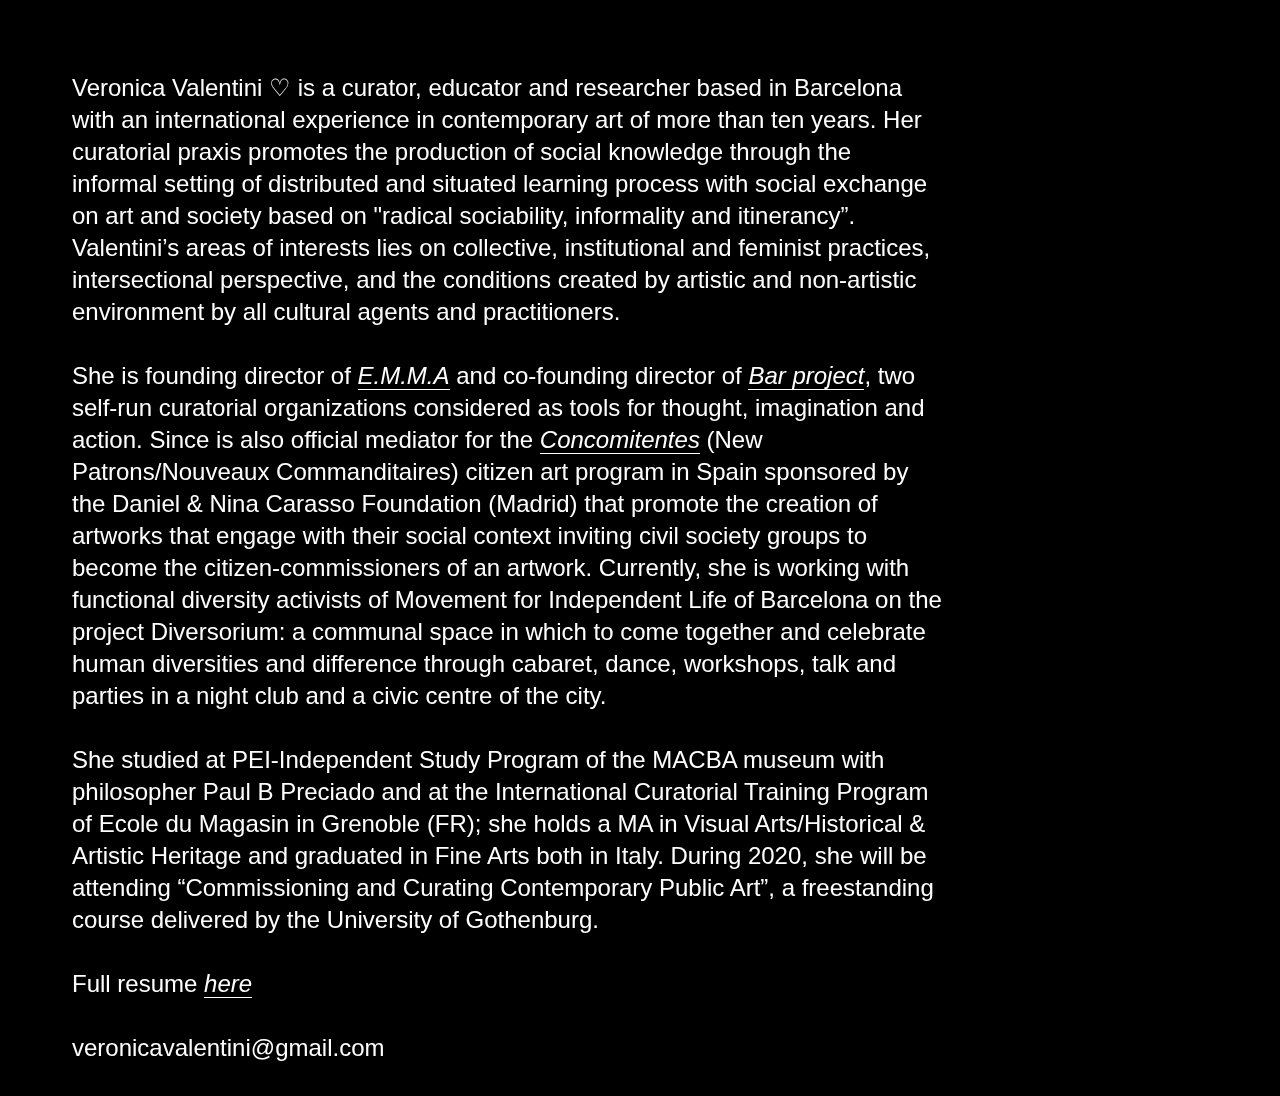
==== index.html @ d31f0b23 "Update index.html" ====
<!DOCTYPE html>
<html>
	<head>
		<title>three.js css3d - panorama</title>
		<meta charset="utf-8">
		<meta name="viewport" content="width=device-width, user-scalable=no, minimum-scale=1.0, maximum-scale=1.0">
		<link type="text/css" rel="stylesheet" href="">
      
      <style>
        
body {
    margin: 0;
	background-color: #000;
	color: white;
}
        
.back {   
   position: fixed;
   z-index:1;
   top: 0;
   left: 0;
   width: 100%;
   height: 100%;
   background: linear-gradient(135deg, rgba(0,0,0,.3) 0%, rgba(0,0,0,.1) 100%);
        }
       

p {margin:0}

a {
	color: white;
	text-decoration: none;
  	font-style:italic;
  	font-weight: 300; 
    border-bottom: 1px solid currentColor;
    pointer-events: auto;
}
        
/*a:before {
   content: "⇲ ";
   text-decoration: none !important;
}*/

a:hover {
	text-decoration: line-through;
}
        
a.logo {
    border-bottom: none;
}

button {
	cursor: pointer;
	text-transform: uppercase;
}


        
#more {display: none;}
             
.logos {
	position: absolute;
  	opacity: .8;
    z-index: 2;
    float: left;
    top: 20rem;
    right: -17rem;
    -ms-transform: rotate(-90deg);
    -webkit-transform: rotate(-90deg);
    transform: rotate(-90deg);
        }
        
.emma, .conc, .bar {
  	width: 9rem;
    padding: 2.5rem;
        }
        
.nombre {
  font-weight: 300;

        }

#info {
    font-family: "Helvetica Neue", Helvetica, Arial, sans-serif;
    font-weight: 300;
    /* background-color: rgba(0, 0, 0, 0.2); */
    /* background-size: cover; */
    /* text-shadow: 2px 2px 6px black;*/
    position: absolute;
    overflow: auto;
    font-size: 1.5rem;
    line-height: 2rem;
    margin: 4.5rem;
    padding-right: 16vw;
    /* padding-top: 5rem; */
    width: 84%;
    word-wrap: normal;
    box-sizing: border-box;
    text-align: left;
    /* height: 18rem; */
    z-index: 3;

}

        /*
#info::-webkit-scrollbar {
  width: 7px;
}

#info::-webkit-scrollbar-thumb {
  background: rgba(255, 255, 255, .5);
}

#info::-webkit-scrollbar-corner { background: rgba(0,0,0,0); }*/
        
#news {
    font-family: "Helvetica Neue", Helvetica, Arial, sans-serif;
    font-weight: 300;
  	text-shadow: 1px 1px 4px black;
    z-index: 3;
	position: absolute;
  	overflow:auto;
  	font-size: 1.3rem;
	line-height: 1.8rem;
    bottom: 10rem;
  	margin-left: 3.5rem;
    margin-right: 3.5rem;
    padding-right: 3rem;
	width: 84%;
	word-wrap: break-word;
	box-sizing: border-box;
	text-align: left;
	z-index: 1; /* TODO Solve this in HTML */
}
        
@media (max-width: 768px) {
  
  html {
  overflow-x:hidden !important;
  overflow-y:hidden !important;
  height: 88vh;
  width: 100vw;
  position:fixed;

  }

/*  
 #info::-webkit-scrollbar {
  width: 4px;
}*/
 
  
  #info {
 	margin-top: 1.3rem;
    margin-left: 1.3rem;
    margin-right: 1.9rem;
    height: 85vh; 
    font-size: 1rem;
    line-height: 1.4rem;
    padding-right: 1.2rem;
	
  }
  
  #news {
    margin-left: 1.3rem;
    margin-right: 1.8rem;
    bottom: 2.5rem;
    font-size: .75rem;
	line-height: 1.1rem;
    padding-right: 1rem;
    

  }
  .logos {
    right: -12rem;
    top: 14rem;
        }
        
  .emma, .conc, .bar {
	width: 5rem;
    padding-top: 0rem;
    padding-right: 1.5rem;
    padding-bottom: 0rem;
    padding-left: 2rem;
  	
        }
  
        }

a, button, input, select {
	pointer-events: auto;
}

.dg.ac {
	/*-moz-user-select: none;
	-webkit-user-select: none;
	-ms-user-select: none;
	user-select: none;
	z-index: 2 !important;  TODO Solve this in HTML */
}

        
      </style>

	</head>
	<body style="pointer-events: auto !important;cursor:auto !important;  user-select: text !important;">
      <div class="back"></div>
		<div id="info">
          <p><span class="nombre">Veronica Valentini ♡</span> is a curator, educator and researcher based in Barcelona with an international experience in contemporary art of more than ten years. Her curatorial praxis promotes the production of social knowledge through the informal setting of distributed and situated learning process with social exchange on art and society based on "radical sociability, informality and itinerancy”. Valentini’s areas of interests lies on collective, institutional and feminist practices, intersectional perspective, and the conditions created by artistic and non-artistic environment by all cultural agents and practitioners.
          <br><br>She is founding director of <a href="http://www.e-m-m-a.org/" target="_blank" >E.M.M.A</a> and co-founding director of <a href="https://barproject.net/" target="_blank" >Bar project</a>, two self-run curatorial organizations considered as tools for thought, imagination and action. Since is also official mediator for the <a href="https://concomitentes.org/" target="_blank">Concomitentes</a> (New Patrons/Nouveaux Commanditaires) citizen art program in Spain sponsored by the Daniel & Nina Carasso Foundation (Madrid) that promote the creation of artworks that engage with their social context inviting civil society groups to become the citizen-commissioners of an artwork. Currently, she is working with functional diversity activists of Movement for Independent Life of Barcelona on the project Diversorium: a communal space in which to come together and celebrate human diversities and difference through cabaret, dance, workshops, talk and parties in a night club and a civic centre of the city.
					<br><br>She studied at PEI-Independent Study Program of the MACBA museum with philosopher Paul B Preciado and at the International Curatorial Training Program of Ecole du Magasin in Grenoble (FR); she holds a MA in Visual Arts/Historical & Artistic Heritage and graduated in Fine Arts both in Italy. During 2020, she will be attending “Commissioning and Curating Contemporary Public Art”, a freestanding course delivered by the University of Gothenburg.
					<br><br>Full resume <a href="https://drive.google.com/file/d/1Tjv7o2bVnftxmZyfVyPdVRhERF6rResW/view" target="_blank" >here</a>
					<br><br>veronicavalentini@gmail.com<br><br>
  
  </p>
      </div>
      
      <!--<div id="news">
      <br><br>
          
<br>
  <a id="link" target="_blank" href="" >Curators Curators</a> Tate Modern, London, 6 July – 10 Nov. 2019<br>
  <a id="link" target="_blank" href="https://www.artforum.com/artguide/rachel-uffner-gallery-6765/embajada-presents-futuro-modular-curated-by-christopher-rivera-178510" >Expo Expo</a> With Artist 1, Artist 2, Aritist 3 at Rachel Uffner Gallery, New York, New York. Nov 10th - Jan 12th<br>
  <a id="link" target="_blank" href="" >BAR Module</a> Artist, artist y artist at Fabra i Coats, Barcelona, 6 Nov – 10 Dec. 2019<br><br>
        </div>-->
  
      
      
      <div class="logos">
        <a class="logo" href="https://barproject.net/" target="_blank" ><img src="/bar.png" class="bar"></a>
        <a class="logo" href="http://www.e-m-m-a.org/" target="_blank" ><img src="/emma.png" class="emma"></a>
        <a class="logo" href="https://concomitentes.org/" target="_blank"><img src="/conc.png" class="conc"></a>
      </div>

		<script type="module">

			import * as THREE from 'build/three.module.js';

			import { CSS3DRenderer, CSS3DObject } from 'jsm/renderers/CSS3DRenderer.js';

			var camera, scene, renderer;
			var target = new THREE.Vector3();

			var lon = 90, lat = 0;
			var phi = 0, theta = 0;

			var touchX, touchY;

			init();
			animate();

			function init() {

				camera = new THREE.PerspectiveCamera( 75, window.innerWidth / window.innerHeight, 1, 1000 );

				scene = new THREE.Scene();

				var sides = [
					{
						url: 'textures/cube/fotop/posx.png',
						position: [ - 512, 0, 0 ],
						rotation: [ 0, Math.PI / 2, 0 ]
					},
					{
						url: 'textures/cube/fotop/negx.png',
						position: [ 512, 0, 0 ],
						rotation: [ 0, - Math.PI / 2, 0 ]
					},
					{
						url: 'textures/cube/fotop/posy.png',
						position: [ 0, 512, 0 ],
						rotation: [ Math.PI / 2, 0, Math.PI ]
					},
					{
						url: 'textures/cube/fotop/negy.png',
						position: [ 0, - 512, 0 ],
						rotation: [ - Math.PI / 2, 0, Math.PI ]
					},
					{
						url: 'textures/cube/fotop/posz.png',
						position: [ 0, 0, 512 ],
						rotation: [ 0, Math.PI, 0 ]
					},
					{
						url: 'textures/cube/fotop/negz.png',
						position: [ 0, 0, - 512 ],
						rotation: [ 0, 0, 0 ]
					}
				];

				for ( var i = 0; i < sides.length; i ++ ) {

					var side = sides[ i ];

					var element = document.createElement( 'img' );
					element.width = 1026; // 2 pixels extra to close the gap.
					element.src = side.url;

					var object = new CSS3DObject( element );
					object.position.fromArray( side.position );
					object.rotation.fromArray( side.rotation );
					scene.add( object );

				}

				renderer = new CSS3DRenderer();
				renderer.setSize( window.innerWidth, window.innerHeight );
				document.body.appendChild( renderer.domElement );
                renderer.domElement.style.position = 'fixed'; // esto hace el fondo position:fixed woohoo

				//

				//document.addEventListener( 'mousedown', onDocumentMouseDown, false );
				//document.addEventListener( 'wheel', onDocumentMouseWheel, false );

				document.addEventListener( 'touchstart', onDocumentTouchStart, false );
				document.addEventListener( 'touchmove', onDocumentTouchMove, false );

				window.addEventListener( 'resize', onWindowResize, false );

			}

			function onWindowResize() {

				camera.aspect = window.innerWidth / window.innerHeight;
				camera.updateProjectionMatrix();

				renderer.setSize( window.innerWidth, window.innerHeight );

			}

			function onDocumentMouseDown( event ) {

				event.preventDefault();

				document.addEventListener( 'mousemove', onDocumentMouseMove, false );
				document.addEventListener( 'mouseup', onDocumentMouseUp, false );

			}

			function onDocumentMouseMove( event ) {

				var movementX = event.movementX || event.mozMovementX || event.webkitMovementX || 0;
				var movementY = event.movementY || event.mozMovementY || event.webkitMovementY || 0;

				lon -= movementX * 0.1;
				lat += movementY * 0.1;

			}

			function onDocumentMouseUp() {

				document.removeEventListener( 'mousemove', onDocumentMouseMove );
				document.removeEventListener( 'mouseup', onDocumentMouseUp );

			}

			function onDocumentMouseWheel( event ) {

				var fov = camera.fov + event.deltaY * 0.05;

				camera.fov = THREE.Math.clamp( fov, 10, 75 );

				camera.updateProjectionMatrix();

			}

			function onDocumentTouchStart( event ) {

				event.preventDefault();

				var touch = event.touches[ 0 ];

				touchX = touch.screenX;
				touchY = touch.screenY;

			}

			function onDocumentTouchMove( event ) {

				event.preventDefault();

				var touch = event.touches[ 0 ];

				lon -= ( touch.screenX - touchX ) * 0.1;
				lat += ( touch.screenY - touchY ) * 0.1;

				touchX = touch.screenX;
				touchY = touch.screenY;

			}

			function animate() {

				requestAnimationFrame( animate );

				lon += 0.02; // velocidad de animacion?
				lat = Math.max( - 85, Math.min( 85, lat ) );
				phi = THREE.Math.degToRad( 60 - lat ); //este es el ángulo de incio, default 90
				theta = THREE.Math.degToRad( lon );

				target.x = Math.sin( phi ) * Math.cos( theta );
				target.y = Math.cos( phi );
				target.z = Math.sin( phi ) * Math.sin( theta );

				camera.lookAt( target );

				renderer.render( scene, camera );

			}

		</script>
 <script>
 /*
function showMas() {
  var dots = document.getElementById("dots");
  var moreText = document.getElementById("more");
  var btnText = document.getElementById("myBtn");
  if (dots.style.display === "none") {
    dots.style.display = "inline";
    btnText.innerHTML = "&#9662; Read more"; 
    moreText.style.display = "none";
  } else {
    dots.style.display = "none";
    btnText.innerHTML = "&#9652; Read less"; 
    moreText.style.display = "inline";
  }
}*/
</script>
	</body>
</html>
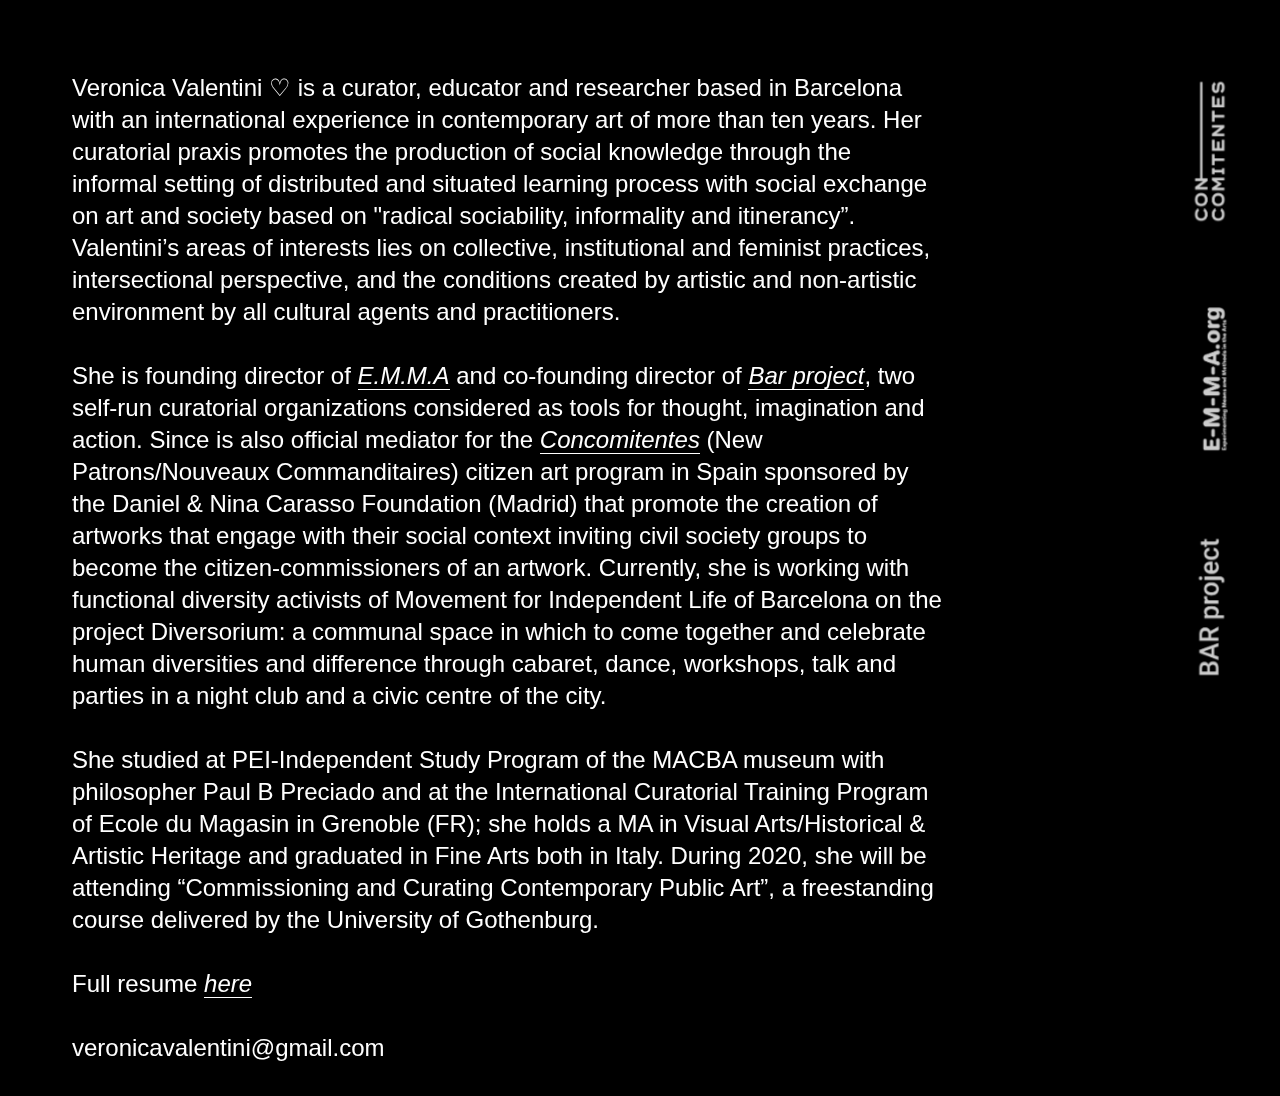
==== commit 42ab4eb5: "Update index.html" ====
--- a/index.html
+++ b/index.html
@@ -236,7 +236,7 @@
 
 			import * as THREE from 'build/three.module.js';
 
-			import { CSS3DRenderer, CSS3DObject } from 'jsm/renderers/CSS3DRenderer.js';
+			import { CSS3DRenderer, CSS3DObject } from './jsm/renderers/CSS3DRenderer.js';
 
 			var camera, scene, renderer;
 			var target = new THREE.Vector3();
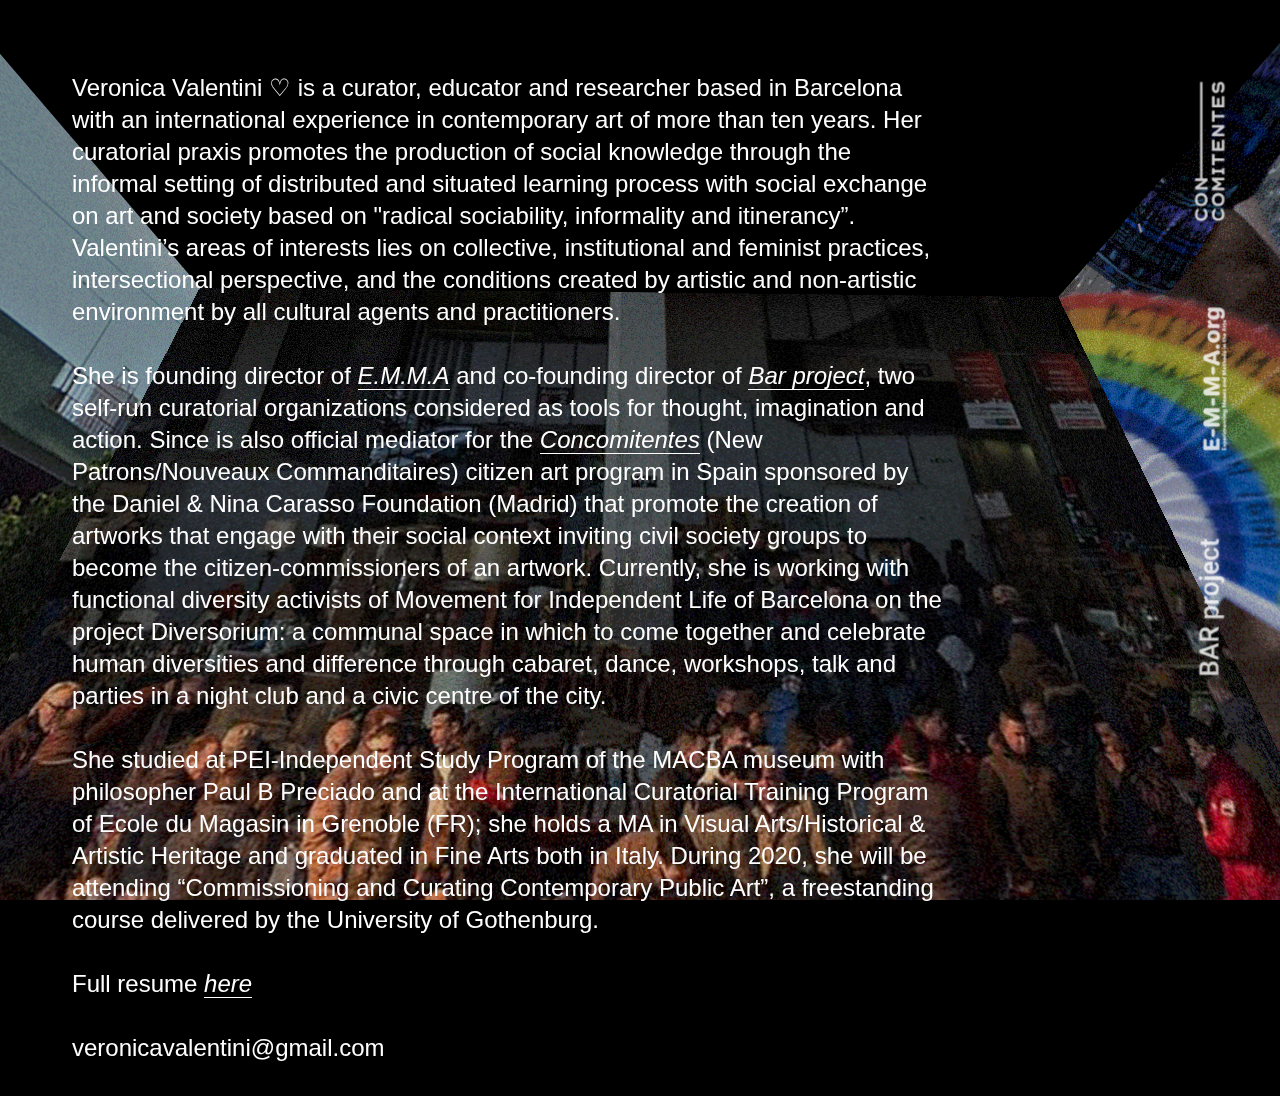
==== commit a127cbc1: "Update index.html" ====
--- a/index.html
+++ b/index.html
@@ -234,7 +234,7 @@
 
 		<script type="module">
 
-			import * as THREE from 'build/three.module.js';
+			import * as THREE from './build/three.module.js';
 
 			import { CSS3DRenderer, CSS3DObject } from './jsm/renderers/CSS3DRenderer.js';
 
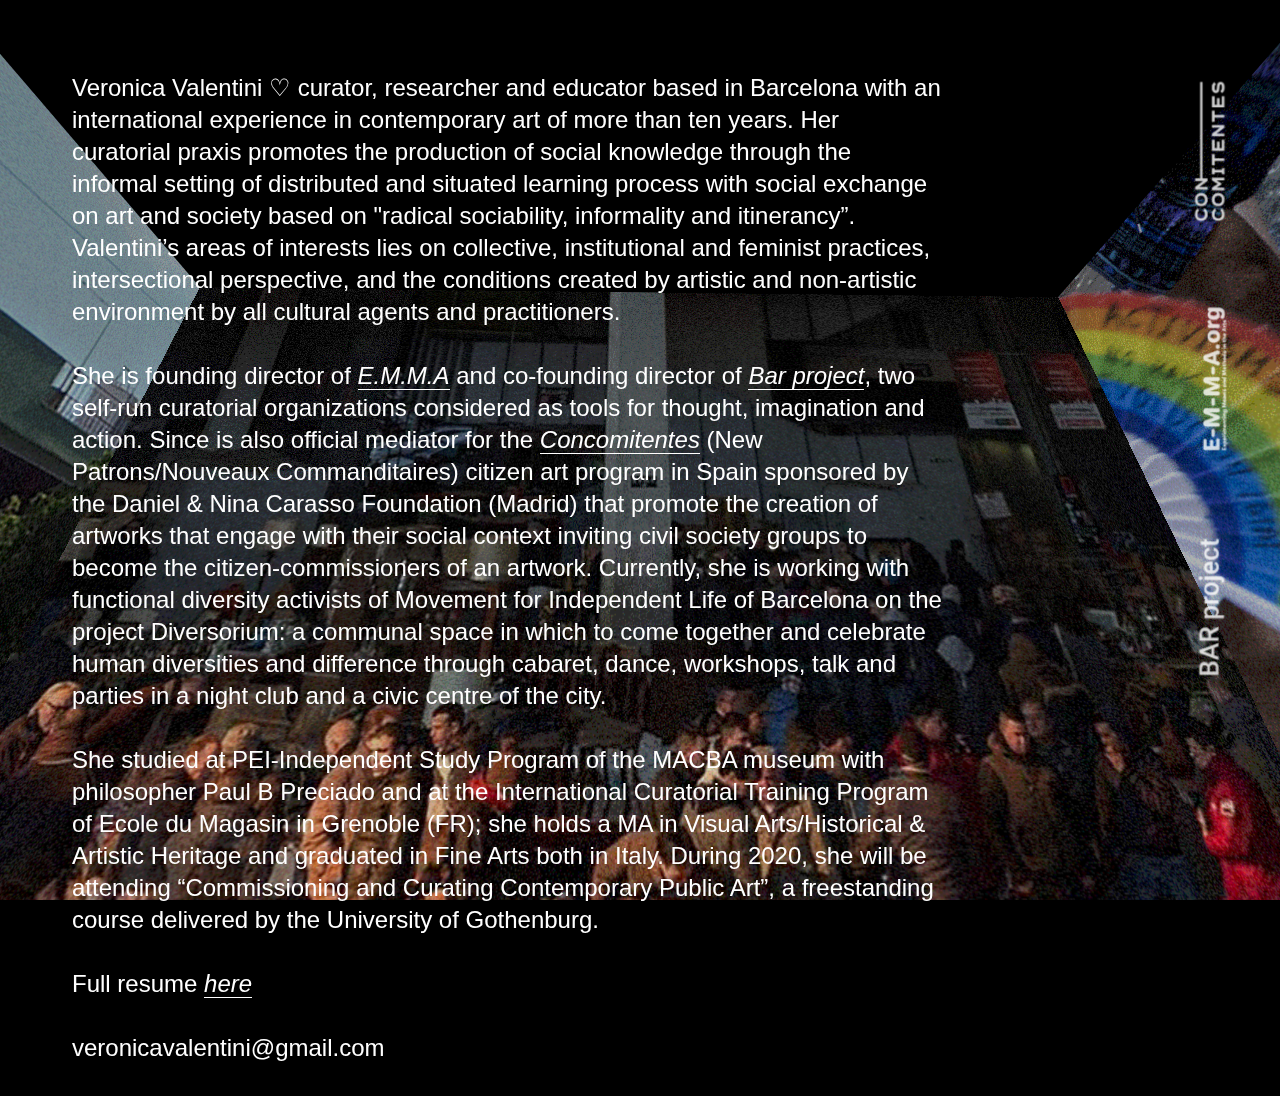
==== commit f9713bae: "Update index.html" ====
--- a/index.html
+++ b/index.html
@@ -1,10 +1,53 @@
 <!DOCTYPE html>
 <html>
 	<head>
-		<title>three.js css3d - panorama</title>
+		<title>♡♡♡♡♡</title>
 		<meta charset="utf-8">
 		<meta name="viewport" content="width=device-width, user-scalable=no, minimum-scale=1.0, maximum-scale=1.0">
 		<link type="text/css" rel="stylesheet" href="">
+		
+		<!-- Description -->
+<meta name="description" content="Curator, researcher and educator. Her practice addresses subjects related to the creation of the public sphere, developing exhibitions, public programs, residencies, training and research." >
+<meta name="keywords" content="veronica,valentini,veronica valentini" >
+<!-- SEO/All Search Engines -->
+<meta name="robots" content="index,follow" >
+<!-- SEO/Google Specific -->
+<meta name="google-site-verification" content="" />
+<meta name="googlebot" content="index,follow" >
+<meta name="google" content="translate" >
+<meta name="classification" content="28" >	
+<!-- Facebook -->
+<meta property="og:site_name" content="Veronica Valentini" >
+<meta property="og:title" content="Curator, researcher and educator based in Barcelona" >
+<meta property="og:description" content="♡" >
+<meta property="og:url" content="https://www.veronicavalentini.org/" >
+<meta property="og:type" content="website" >
+<meta property="og:image" content="" alt="" >
+<!-- Twitter -->
+<meta name="twitter:card" content="summary">
+<meta name="twitter:creator" content="Veronica Valentini">
+<meta name="twitter:title" content="Curator, researcher and educator based in Barcelona">
+<meta name="twitter:description" content="♡">
+<meta name="twitter:image" content="images/stills/assimilation.png">  
+<!-- Icons -->
+<link rel="apple-touch-icon" sizes="57x57" href="icons/apple-icon-57x57.png">
+<link rel="apple-touch-icon" sizes="60x60" href="icons/apple-icon-60x60.png">
+<link rel="apple-touch-icon" sizes="72x72" href="icons/apple-icon-72x72.png">
+<link rel="apple-touch-icon" sizes="76x76" href="icons/apple-icon-76x76.png">
+<link rel="apple-touch-icon" sizes="114x114" href="icons/apple-icon-114x114.png">
+<link rel="apple-touch-icon" sizes="120x120" href="icons/apple-icon-120x120.png">
+<link rel="apple-touch-icon" sizes="144x144" href="icons/apple-icon-144x144.png">
+<link rel="apple-touch-icon" sizes="152x152" href="icons/apple-icon-152x152.png">
+<link rel="apple-touch-icon" sizes="180x180" href="icons/apple-icon-180x180.png">
+<link rel="icon" type="image/png" sizes="192x192"  href="icons/android-icon-192x192.png">
+<link rel="icon" type="image/png" sizes="32x32" href="icons/favicon-32x32.png">
+<link rel="icon" type="image/png" sizes="96x96" href="icons/favicon-96x96.png">
+<link rel="icon" type="image/png" sizes="16x16" href="icons/favicon-16x16.png">
+<link rel="manifest" href="icons/manifest.json">
+<meta name="msapplication-TileColor" content="#ffffff">
+<meta name="msapplication-TileImage" content="icons/ms-icon-144x144.png">
+<meta name="theme-color" content="#ffffff">
+<meta name="application-name" content="♡" />
       
       <style>
         
@@ -206,7 +249,7 @@
 	<body style="pointer-events: auto !important;cursor:auto !important;  user-select: text !important;">
       <div class="back"></div>
 		<div id="info">
-          <p><span class="nombre">Veronica Valentini ♡</span> is a curator, educator and researcher based in Barcelona with an international experience in contemporary art of more than ten years. Her curatorial praxis promotes the production of social knowledge through the informal setting of distributed and situated learning process with social exchange on art and society based on "radical sociability, informality and itinerancy”. Valentini’s areas of interests lies on collective, institutional and feminist practices, intersectional perspective, and the conditions created by artistic and non-artistic environment by all cultural agents and practitioners.
+          <p><span class="nombre">Veronica Valentini ♡</span> curator, researcher and educator based in Barcelona with an international experience in contemporary art of more than ten years. Her curatorial praxis promotes the production of social knowledge through the informal setting of distributed and situated learning process with social exchange on art and society based on "radical sociability, informality and itinerancy”. Valentini’s areas of interests lies on collective, institutional and feminist practices, intersectional perspective, and the conditions created by artistic and non-artistic environment by all cultural agents and practitioners.
           <br><br>She is founding director of <a href="http://www.e-m-m-a.org/" target="_blank" >E.M.M.A</a> and co-founding director of <a href="https://barproject.net/" target="_blank" >Bar project</a>, two self-run curatorial organizations considered as tools for thought, imagination and action. Since is also official mediator for the <a href="https://concomitentes.org/" target="_blank">Concomitentes</a> (New Patrons/Nouveaux Commanditaires) citizen art program in Spain sponsored by the Daniel & Nina Carasso Foundation (Madrid) that promote the creation of artworks that engage with their social context inviting civil society groups to become the citizen-commissioners of an artwork. Currently, she is working with functional diversity activists of Movement for Independent Life of Barcelona on the project Diversorium: a communal space in which to come together and celebrate human diversities and difference through cabaret, dance, workshops, talk and parties in a night club and a civic centre of the city.
 					<br><br>She studied at PEI-Independent Study Program of the MACBA museum with philosopher Paul B Preciado and at the International Curatorial Training Program of Ecole du Magasin in Grenoble (FR); she holds a MA in Visual Arts/Historical & Artistic Heritage and graduated in Fine Arts both in Italy. During 2020, she will be attending “Commissioning and Curating Contemporary Public Art”, a freestanding course delivered by the University of Gothenburg.
 					<br><br>Full resume <a href="https://drive.google.com/file/d/1Tjv7o2bVnftxmZyfVyPdVRhERF6rResW/view" target="_blank" >here</a>
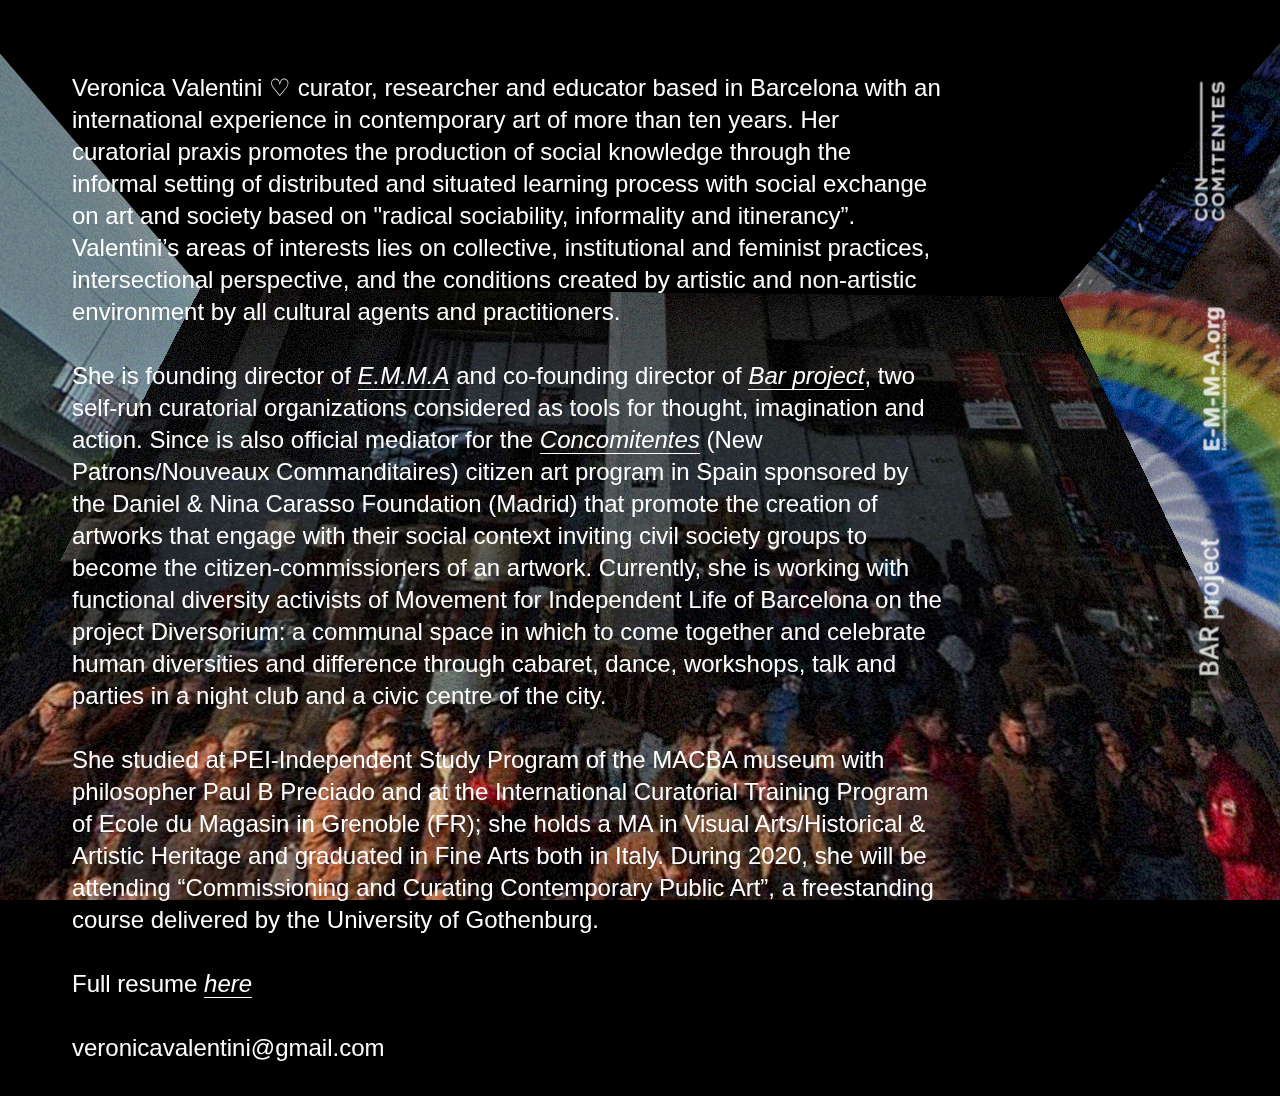
==== commit cea6e32b: "Update index.html" ====
--- a/index.html
+++ b/index.html
@@ -1,7 +1,7 @@
 <!DOCTYPE html>
 <html>
 	<head>
-		<title>♡♡♡♡♡</title>
+		<title>♡</title>
 		<meta charset="utf-8">
 		<meta name="viewport" content="width=device-width, user-scalable=no, minimum-scale=1.0, maximum-scale=1.0">
 		<link type="text/css" rel="stylesheet" href="">
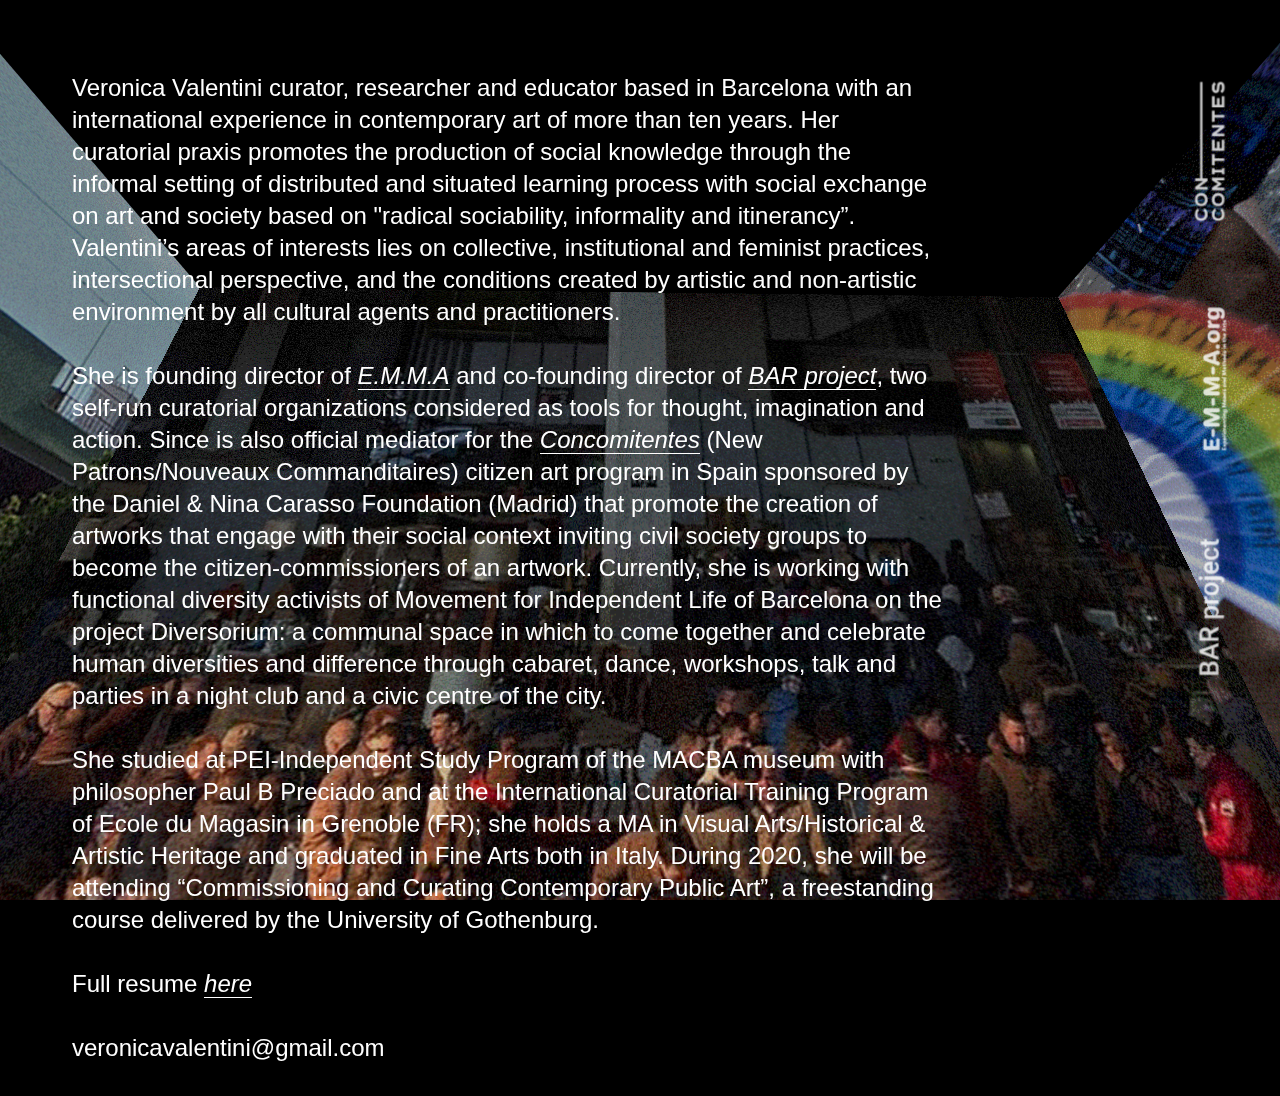
==== commit b1b95015: "Update index.html" ====
--- a/index.html
+++ b/index.html
@@ -1,7 +1,7 @@
 <!DOCTYPE html>
 <html>
 	<head>
-		<title>♡</title>
+		<title>Veronica Valentini ♡</title>
 		<meta charset="utf-8">
 		<meta name="viewport" content="width=device-width, user-scalable=no, minimum-scale=1.0, maximum-scale=1.0">
 		<link type="text/css" rel="stylesheet" href="">
@@ -249,8 +249,8 @@
 	<body style="pointer-events: auto !important;cursor:auto !important;  user-select: text !important;">
       <div class="back"></div>
 		<div id="info">
-          <p><span class="nombre">Veronica Valentini ♡</span> curator, researcher and educator based in Barcelona with an international experience in contemporary art of more than ten years. Her curatorial praxis promotes the production of social knowledge through the informal setting of distributed and situated learning process with social exchange on art and society based on "radical sociability, informality and itinerancy”. Valentini’s areas of interests lies on collective, institutional and feminist practices, intersectional perspective, and the conditions created by artistic and non-artistic environment by all cultural agents and practitioners.
-          <br><br>She is founding director of <a href="http://www.e-m-m-a.org/" target="_blank" >E.M.M.A</a> and co-founding director of <a href="https://barproject.net/" target="_blank" >Bar project</a>, two self-run curatorial organizations considered as tools for thought, imagination and action. Since is also official mediator for the <a href="https://concomitentes.org/" target="_blank">Concomitentes</a> (New Patrons/Nouveaux Commanditaires) citizen art program in Spain sponsored by the Daniel & Nina Carasso Foundation (Madrid) that promote the creation of artworks that engage with their social context inviting civil society groups to become the citizen-commissioners of an artwork. Currently, she is working with functional diversity activists of Movement for Independent Life of Barcelona on the project Diversorium: a communal space in which to come together and celebrate human diversities and difference through cabaret, dance, workshops, talk and parties in a night club and a civic centre of the city.
+          <p><span class="nombre">Veronica Valentini</span> curator, researcher and educator based in Barcelona with an international experience in contemporary art of more than ten years. Her curatorial praxis promotes the production of social knowledge through the informal setting of distributed and situated learning process with social exchange on art and society based on "radical sociability, informality and itinerancy”. Valentini’s areas of interests lies on collective, institutional and feminist practices, intersectional perspective, and the conditions created by artistic and non-artistic environment by all cultural agents and practitioners.
+          <br><br>She is founding director of <a href="http://www.e-m-m-a.org/" target="_blank" >E.M.M.A</a> and co-founding director of <a href="https://barproject.net/" target="_blank" >BAR project</a>, two self-run curatorial organizations considered as tools for thought, imagination and action. Since is also official mediator for the <a href="https://concomitentes.org/" target="_blank">Concomitentes</a> (New Patrons/Nouveaux Commanditaires) citizen art program in Spain sponsored by the Daniel & Nina Carasso Foundation (Madrid) that promote the creation of artworks that engage with their social context inviting civil society groups to become the citizen-commissioners of an artwork. Currently, she is working with functional diversity activists of Movement for Independent Life of Barcelona on the project Diversorium: a communal space in which to come together and celebrate human diversities and difference through cabaret, dance, workshops, talk and parties in a night club and a civic centre of the city.
 					<br><br>She studied at PEI-Independent Study Program of the MACBA museum with philosopher Paul B Preciado and at the International Curatorial Training Program of Ecole du Magasin in Grenoble (FR); she holds a MA in Visual Arts/Historical & Artistic Heritage and graduated in Fine Arts both in Italy. During 2020, she will be attending “Commissioning and Curating Contemporary Public Art”, a freestanding course delivered by the University of Gothenburg.
 					<br><br>Full resume <a href="https://drive.google.com/file/d/1Tjv7o2bVnftxmZyfVyPdVRhERF6rResW/view" target="_blank" >here</a>
 					<br><br>veronicavalentini@gmail.com<br><br>
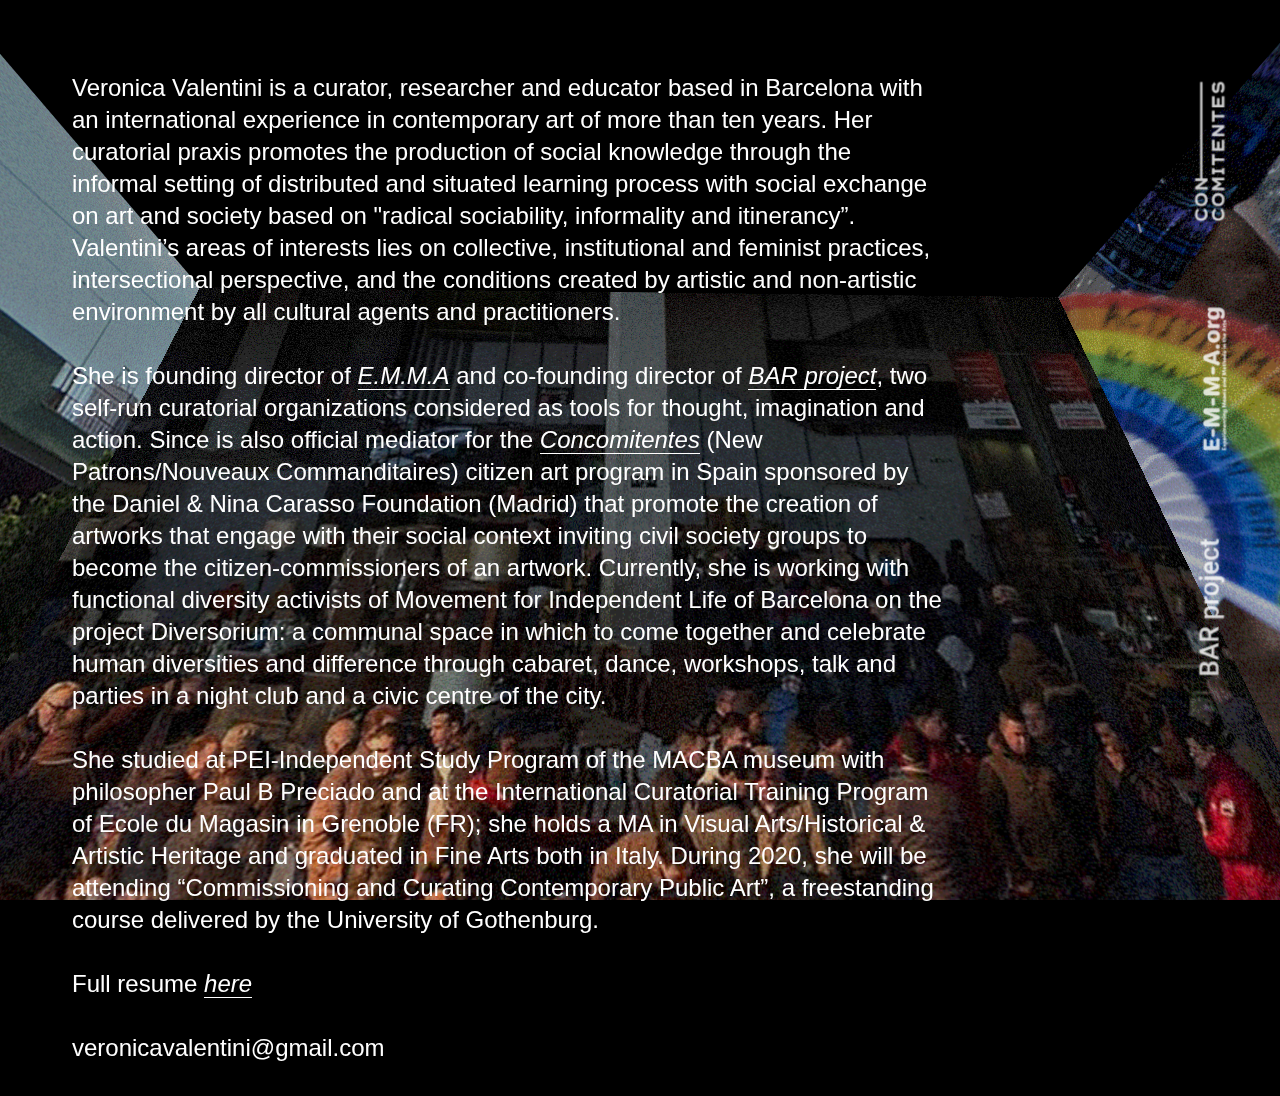
==== commit 36716d36: "Update index.html" ====
--- a/index.html
+++ b/index.html
@@ -249,7 +249,7 @@
 	<body style="pointer-events: auto !important;cursor:auto !important;  user-select: text !important;">
       <div class="back"></div>
 		<div id="info">
-          <p><span class="nombre">Veronica Valentini</span> curator, researcher and educator based in Barcelona with an international experience in contemporary art of more than ten years. Her curatorial praxis promotes the production of social knowledge through the informal setting of distributed and situated learning process with social exchange on art and society based on "radical sociability, informality and itinerancy”. Valentini’s areas of interests lies on collective, institutional and feminist practices, intersectional perspective, and the conditions created by artistic and non-artistic environment by all cultural agents and practitioners.
+          <p><span class="nombre">Veronica Valentini</span> is a curator, researcher and educator based in Barcelona with an international experience in contemporary art of more than ten years. Her curatorial praxis promotes the production of social knowledge through the informal setting of distributed and situated learning process with social exchange on art and society based on "radical sociability, informality and itinerancy”. Valentini’s areas of interests lies on collective, institutional and feminist practices, intersectional perspective, and the conditions created by artistic and non-artistic environment by all cultural agents and practitioners.
           <br><br>She is founding director of <a href="http://www.e-m-m-a.org/" target="_blank" >E.M.M.A</a> and co-founding director of <a href="https://barproject.net/" target="_blank" >BAR project</a>, two self-run curatorial organizations considered as tools for thought, imagination and action. Since is also official mediator for the <a href="https://concomitentes.org/" target="_blank">Concomitentes</a> (New Patrons/Nouveaux Commanditaires) citizen art program in Spain sponsored by the Daniel & Nina Carasso Foundation (Madrid) that promote the creation of artworks that engage with their social context inviting civil society groups to become the citizen-commissioners of an artwork. Currently, she is working with functional diversity activists of Movement for Independent Life of Barcelona on the project Diversorium: a communal space in which to come together and celebrate human diversities and difference through cabaret, dance, workshops, talk and parties in a night club and a civic centre of the city.
 					<br><br>She studied at PEI-Independent Study Program of the MACBA museum with philosopher Paul B Preciado and at the International Curatorial Training Program of Ecole du Magasin in Grenoble (FR); she holds a MA in Visual Arts/Historical & Artistic Heritage and graduated in Fine Arts both in Italy. During 2020, she will be attending “Commissioning and Curating Contemporary Public Art”, a freestanding course delivered by the University of Gothenburg.
 					<br><br>Full resume <a href="https://drive.google.com/file/d/1Tjv7o2bVnftxmZyfVyPdVRhERF6rResW/view" target="_blank" >here</a>
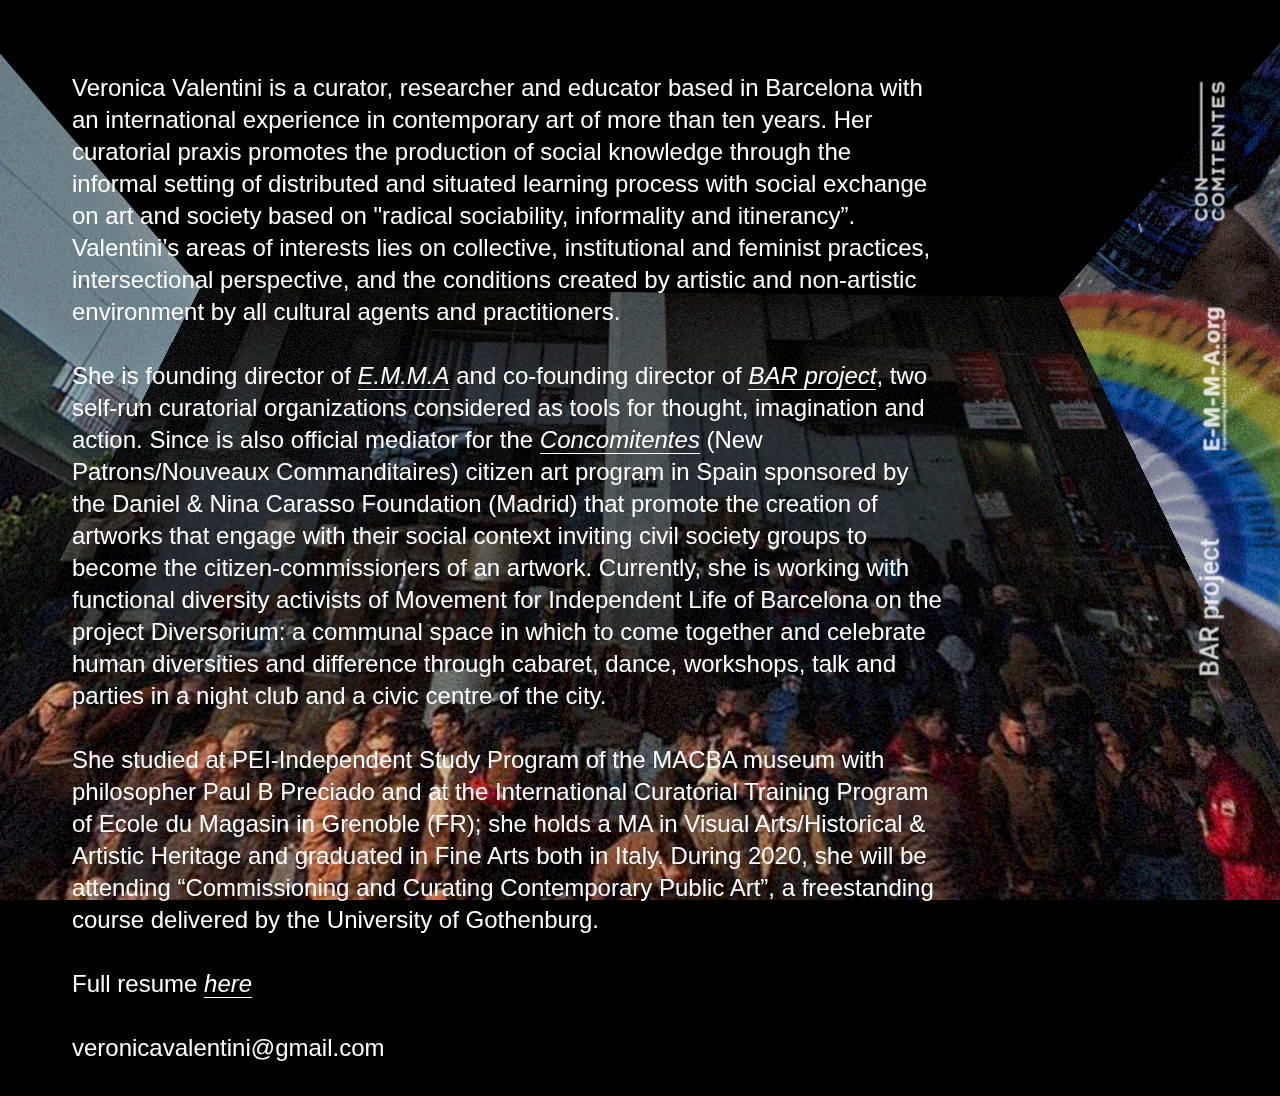
==== commit f23c40ab: "Update index.html" ====
--- a/index.html
+++ b/index.html
@@ -194,7 +194,7 @@
  
   
   #info {
- 	margin-top: 1.3rem;
+    margin-top: 1.3rem;
     margin-left: 1.3rem;
     margin-right: 1.9rem;
     height: 85vh; 
@@ -251,11 +251,11 @@
 		<div id="info">
           <p><span class="nombre">Veronica Valentini</span> is a curator, researcher and educator based in Barcelona with an international experience in contemporary art of more than ten years. Her curatorial praxis promotes the production of social knowledge through the informal setting of distributed and situated learning process with social exchange on art and society based on "radical sociability, informality and itinerancy”. Valentini’s areas of interests lies on collective, institutional and feminist practices, intersectional perspective, and the conditions created by artistic and non-artistic environment by all cultural agents and practitioners.
           <br><br>She is founding director of <a href="http://www.e-m-m-a.org/" target="_blank" >E.M.M.A</a> and co-founding director of <a href="https://barproject.net/" target="_blank" >BAR project</a>, two self-run curatorial organizations considered as tools for thought, imagination and action. Since is also official mediator for the <a href="https://concomitentes.org/" target="_blank">Concomitentes</a> (New Patrons/Nouveaux Commanditaires) citizen art program in Spain sponsored by the Daniel & Nina Carasso Foundation (Madrid) that promote the creation of artworks that engage with their social context inviting civil society groups to become the citizen-commissioners of an artwork. Currently, she is working with functional diversity activists of Movement for Independent Life of Barcelona on the project Diversorium: a communal space in which to come together and celebrate human diversities and difference through cabaret, dance, workshops, talk and parties in a night club and a civic centre of the city.
-					<br><br>She studied at PEI-Independent Study Program of the MACBA museum with philosopher Paul B Preciado and at the International Curatorial Training Program of Ecole du Magasin in Grenoble (FR); she holds a MA in Visual Arts/Historical & Artistic Heritage and graduated in Fine Arts both in Italy. During 2020, she will be attending “Commissioning and Curating Contemporary Public Art”, a freestanding course delivered by the University of Gothenburg.
-					<br><br>Full resume <a href="https://drive.google.com/file/d/1Tjv7o2bVnftxmZyfVyPdVRhERF6rResW/view" target="_blank" >here</a>
-					<br><br>veronicavalentini@gmail.com<br><br>
-  
-  </p>
+	  <br><br>She studied at PEI-Independent Study Program of the MACBA museum with philosopher Paul B Preciado and at the International Curatorial Training Program of Ecole du Magasin in Grenoble (FR); she holds a MA in Visual Arts/Historical & Artistic Heritage and graduated in Fine Arts both in Italy. During 2020, she will be attending “Commissioning and Curating Contemporary Public Art”, a freestanding course delivered by the University of Gothenburg.
+	  <br><br>Full resume <a href="https://drive.google.com/file/d/1Tjv7o2bVnftxmZyfVyPdVRhERF6rResW/view" target="_blank" >here</a>
+	  <br><br>veronicavalentini@gmail.com<br><br>
+  
+          </p>
       </div>
       
       <!--<div id="news">
